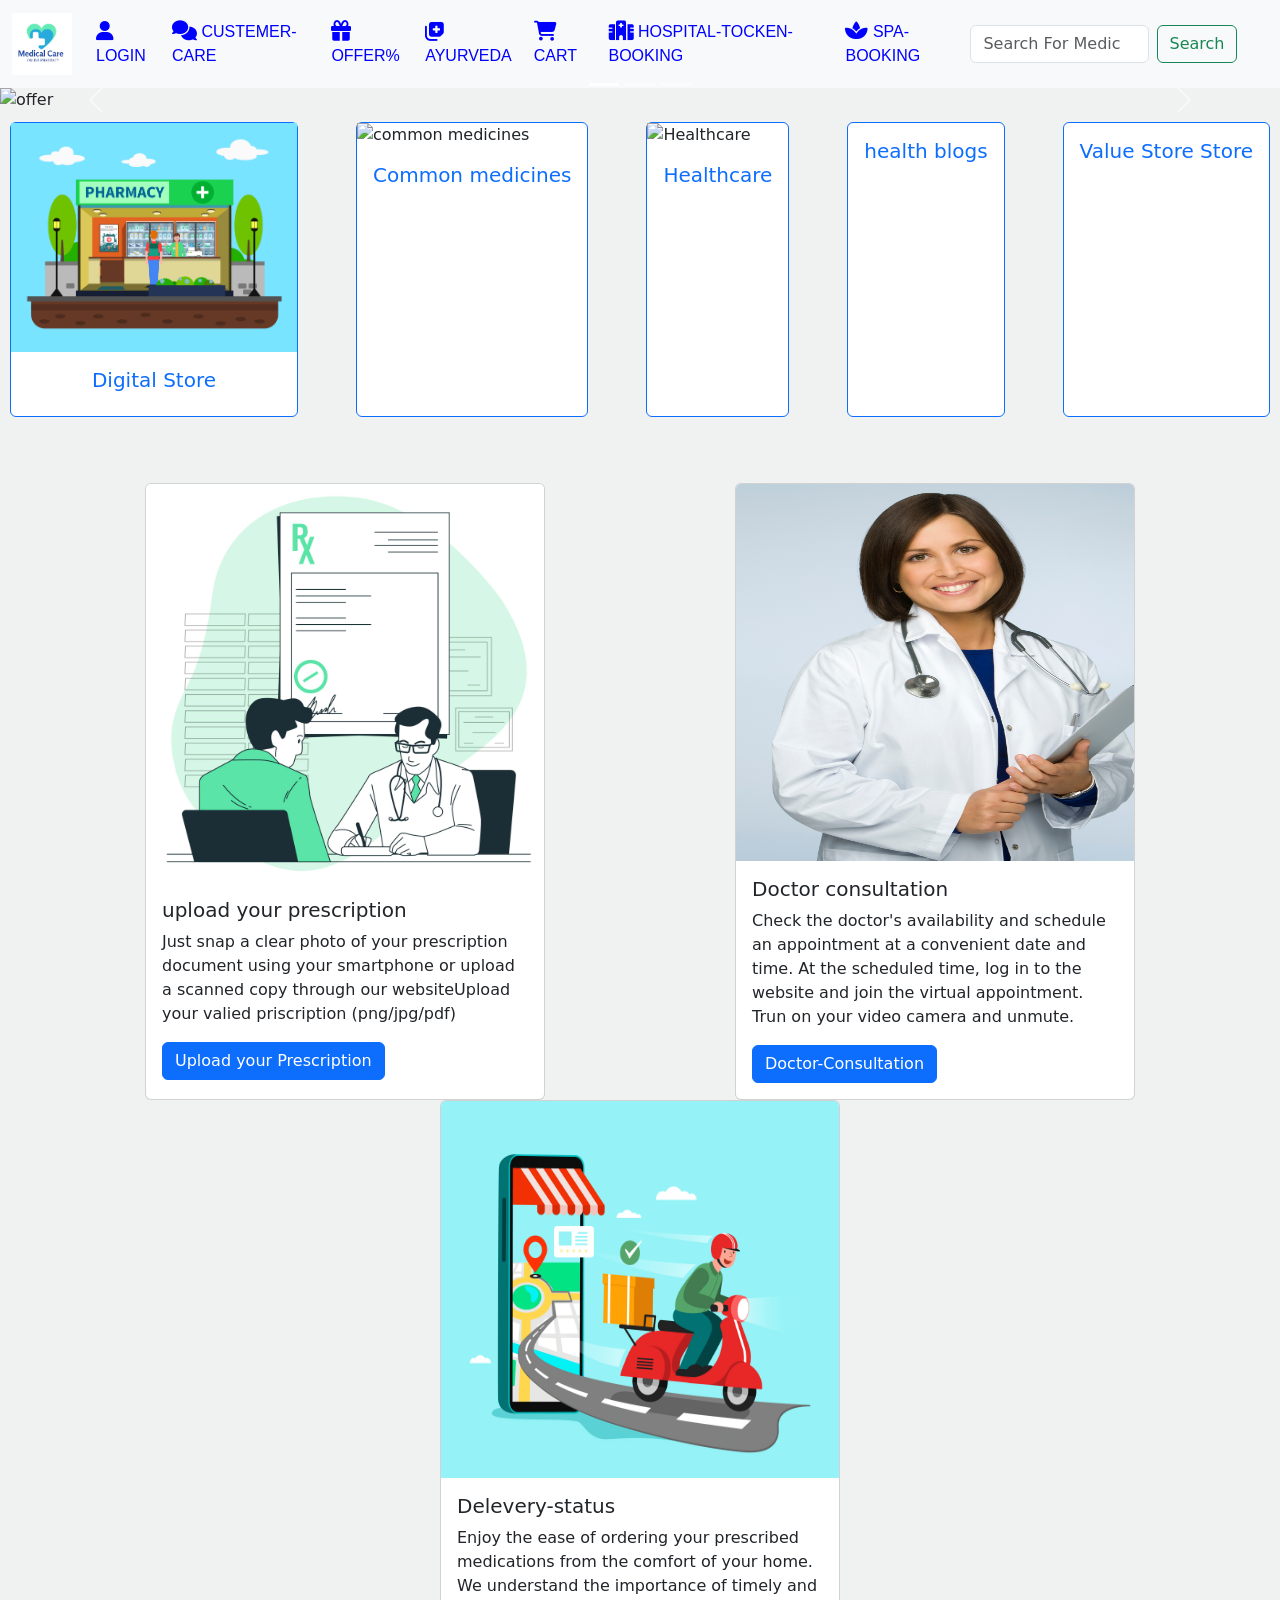
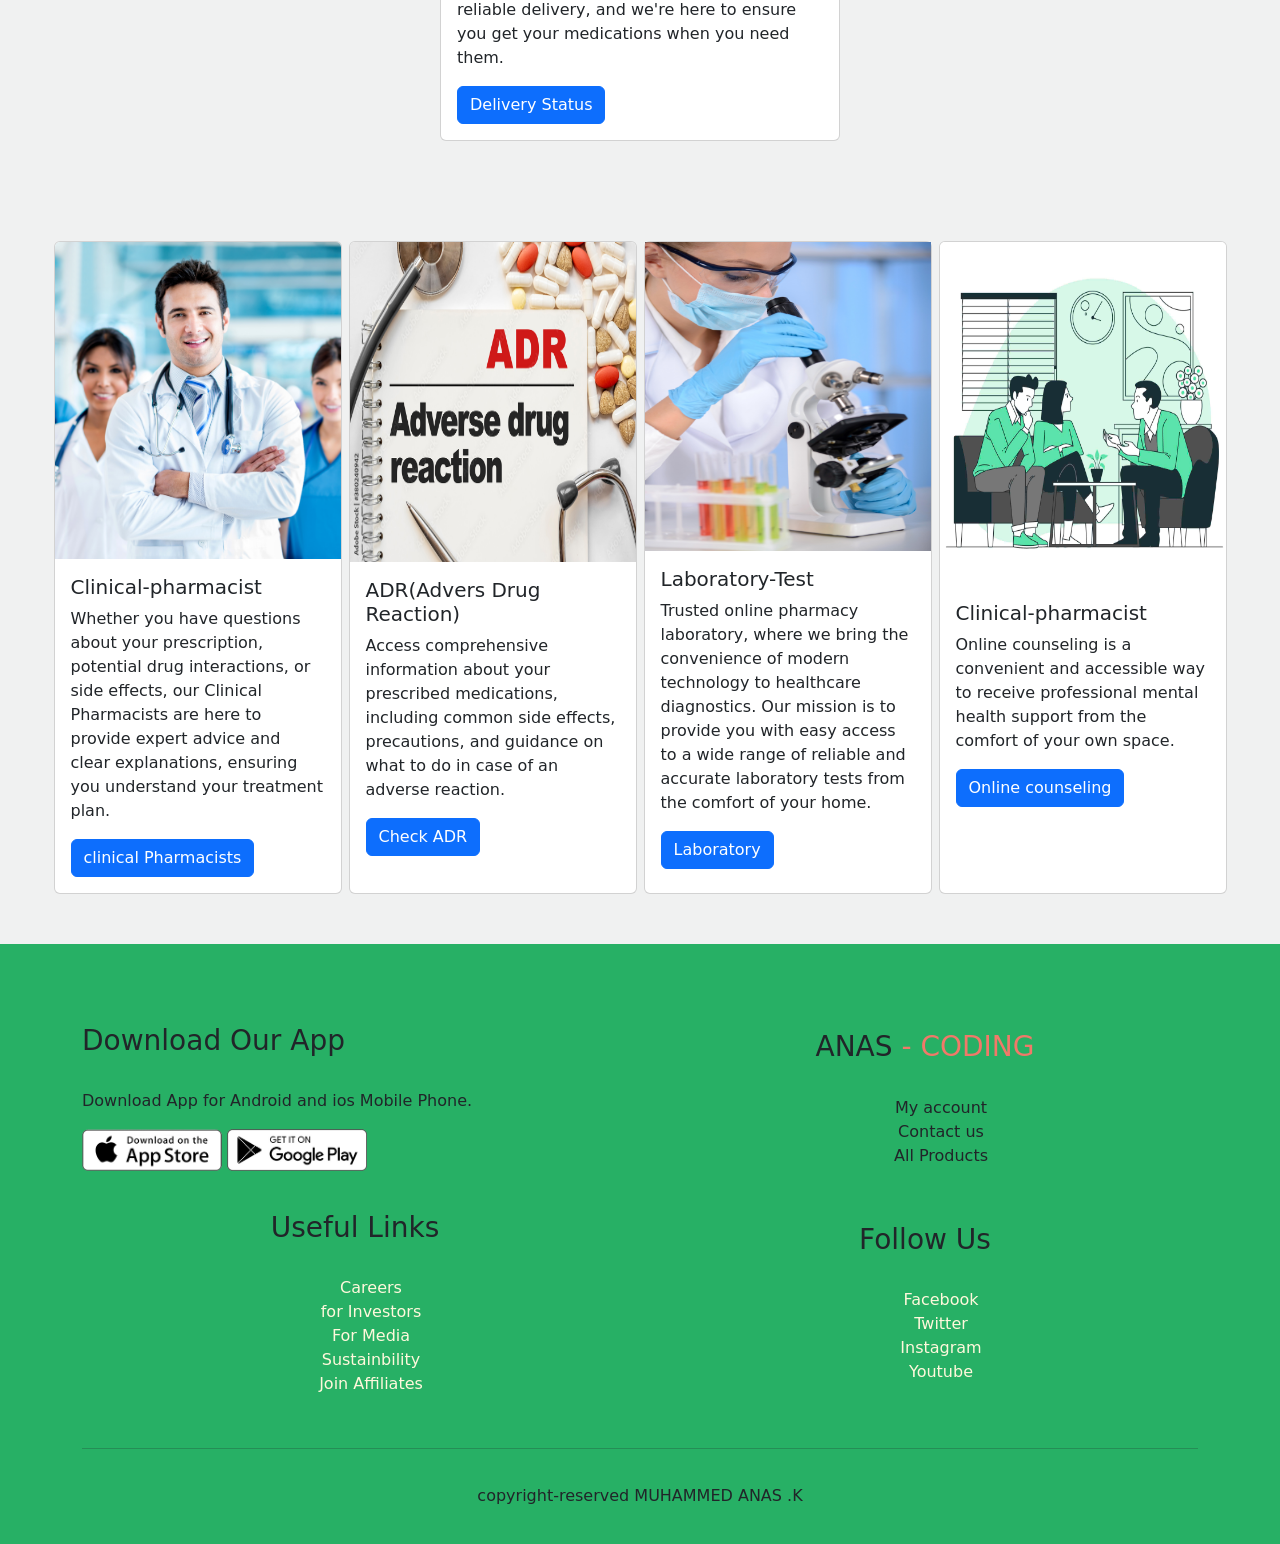
==== index.html @ 728f0f05 "frist stage uploading" ====
<!DOCTYPE html>
<html lang="en">
<head>
    <meta charset="UTF-8">
    <meta name="viewport" content="width=device-width, initial-scale=1.0">
    <title> Online-pharmacy.in</title>
    <link rel="stylesheet" href="./index.css">
    <link rel="stylesheet" href="https://cdnjs.cloudflare.com/ajax/libs/font-awesome/6.4.2/css/all.min.css">
    
    <link href="https://cdn.jsdelivr.net/npm/bootstrap@5.3.2/dist/css/bootstrap.min.css" rel="stylesheet" integrity="sha384-T3c6CoIi6uLrA9TneNEoa7RxnatzjcDSCmG1MXxSR1GAsXEV/Dwwykc2MPK8M2HN" crossorigin="anonymous">
</head>
<body style="background-color: #f0f1f1;"  >
  <nav class="navbar navbar-expand-lg bg-body-tertiary">
    <div  class="container-fluid">
      <a class="navbar-brand" href="./logo.html"><img style="width: 60px;" src="./Screenshot 2023-09-29 180954.png" alt=""></a>
      <button class="navbar-toggler" type="button" data-bs-toggle="collapse" data-bs-target="#navbarText" aria-controls="navbarText" aria-expanded="false" aria-label="Toggle navigation">
        <span class="navbar-toggler-icon"></span>
      </button>
      <div class="collapse navbar-collapse" id="navbarText">
        <ul class="navbar-nav me-auto mb-2 mb-lg-0">
          <li class="nav-item">
            <a style=" font-family: 'Franklin Gothic Medium', 'Arial Narrow', Arial, sans-serif; color: blue;" class="nav-link active " aria-current="page" href="./loginpage/loginpage.html">
              <i class="fas fa-user  fa-lg"></i> LOGIN  
             </a>
          </li>
          <li class="nav-item">
            <a style=" font-family: 'Franklin Gothic Medium', 'Arial Narrow', Arial, sans-serif; color: blue;" class="nav-link" href="./logo.html">
             <i class="fas fa-comments fa-lg"></i>  CUSTEMER-CARE</a>
          </li>
          <li class="nav-item">
            <a style=" font-family: 'Franklin Gothic Medium', 'Arial Narrow', Arial, sans-serif; color: blue;" class="nav-link" href="./logo.html">
              <i class="fas fa-gift  fa-lg"></i>  OFFER%</a>
          </li>
          <li class="nav-item">
            <a style=" font-family: 'Franklin Gothic Medium', 'Arial Narrow', Arial, sans-serif; color: blue;" class="nav-link" href="./logo.html">
              <i class="fas fa-notes-medical  fa-lg"></i>  AYURVEDA</a>
          </li>
          <li class="nav-item">
            <a style=" font-family: 'Franklin Gothic Medium', 'Arial Narrow', Arial, sans-serif; color: blue;" class="nav-link" href="./logo.html">
              <i class="fas fa-cart-shopping  fa-lg"></i> CART</a>
          </li>
          <li class="nav-item">
            <a style=" font-family: 'Franklin Gothic Medium', 'Arial Narrow', Arial, sans-serif; color: blue;" class="nav-link" href="./logo.html">
              <i class="fas fa-hospital  fa-lg"></i>  HOSPITAL-TOCKEN-BOOKING</a>
          </li>
          <li class="nav-item">
            <a style=" font-family: 'Franklin Gothic Medium', 'Arial Narrow', Arial, sans-serif; color: blue;" class="nav-link" href="./logo.html">
              <i class="fas fa-spa  fa-lg"></i>  SPA-BOOKING</a>
          </li>
          
        </ul>
        <span class="navbar-text ">
          <form class="d-flex">
            <input class="form-control me-2" type="search" placeholder="Search For Medicine" aria-label="Search">
            <button class="btn btn-outline-success" type="submit">Search</button>
                </form>
        </span>
      </div>
    </div>
  </nav>
  <div >
    <div id="carouselExampleCaptions" class="carousel slide">
      <div class="carousel-indicators">
        <button type="button" data-bs-target="#carouselExampleCaptions" data-bs-slide-to="0" class="active" aria-current="true" aria-label="Slide 1"></button>
        <button type="button" data-bs-target="#carouselExampleCaptions" data-bs-slide-to="1" aria-label="Slide 2"></button>
        <button type="button" data-bs-target="#carouselExampleCaptions" data-bs-slide-to="2" aria-label="Slide 3"></button>
      </div>
      <div class="carousel-inner">
        <div class="carousel-item active">
          <img src="https://www.netmeds.com/images/cms/aw_rbslider/slides/1689218735_NMS18-web-home.jpg
          " class="d-block w-100" alt="offer">
          <div class="carousel-caption d-none d-md-block">
            
            
          </div>
        </div>
        <div class="carousel-item">
          <img src="https://www.netmeds.com/images/cms/aw_rbslider/slides/1690976982_Web_Home_Bannerddd.jpg" class="d-block w-100" alt="...">
          <div class="carousel-caption d-none d-md-block">
            
            
          </div>
        </div>
        <div class="carousel-item">
          <img src="https://www.netmeds.com/images/cms/aw_rbslider/slides/1689009790_Web_Home_Banner.jpg
          " class="d-block w-100" alt="...">
          <div class="carousel-caption d-none d-md-block">
            
            
          </div>
        </div>
      </div>
      <button class="carousel-control-prev" type="button" data-bs-target="#carouselExampleCaptions" data-bs-slide="prev">
        <span class="carousel-control-prev-icon" aria-hidden="true"></span>
        <span class="visually-hidden">Previous</span>
      </button>
      <button class="carousel-control-next" type="button" data-bs-target="#carouselExampleCaptions" data-bs-slide="next">
        <span class="carousel-control-next-icon" aria-hidden="true"></span>
        <span class="visually-hidden">Next</span>
      </button>
    </div>
  
   
      <div >
        
                       <!-- medcin 3rd row -->
                       <div class="firstcnt" style="align-items: center; vertical-align: center;">
                        <div style="justify-content: space-between; display: flex; flex-wrap: wrap;">
                          <div class="card border-primary mb-3" style="max-width: 18rem;">
                            <img src="./img3/digital pharmacy/11599.jpg" alt="Digital Store">
                            <div class="card-body text-primary">
                              <h5 class="card-title txt-cntr">Digital Store</h5>
                            </div>
                          </div>
                          <div class="card border-primary mb-3" style="max-width: 18rem;">
                            <img src="https://assets.pharmeasy.in/apothecary/images/medicine_ff.webp?dim=256x0" alt="common medicines">
                            <div class="card-body text-primary">
                              <h5 class="card-title txt-cntr">Common medicines</h5>
                            </div>
                          </div>
                          <div class="card border-primary mb-3" style="max-width: 18rem;">
                            <img src="https://assets.pharmeasy.in/apothecary/images/healthcare_ff.webp?dim=256x0" alt="Healthcare">
                            <div class="card-body text-primary">
                              <h5 class="card-title txt-cntr">Healthcare</h5>
                            </div>
                          </div>
                          <div class="card border-primary mb-3" style="max-width: 18rem;">
                            <img src="https://assets.pharmeasy.in/apothecary/images/health_blogs_ff.webp?dim=256x0" alt="">
                            <div class="card-body text-primary">
                              <h5 class="card-title txt-cntr">health blogs</h5>
                            </div>
                          </div>
                          <div class="card border-primary mb-3" style="max-width: 18rem;">
                            <img src="https://assets.pharmeasy.in/apothecary/images/value_store.png?dim=256x0" alt="">
                            <div class="card-body text-primary">
                              <h5 class="card-title txt-cntr">Value Store Store</h5>
                            </div>
                          </div>
                        </div>
                       </div>
  <!-- .........services............................................................. -->
    
   </div>
   <div class="crds-dtls " >
    <div class="card" style="width: 25rem;">
      <img style="width:100%; height: 170p;"  src="./img/rx/5703042.jpg" class="card-img-top" alt="doctor consultation">
      <div class="card-body">
        <h5 class="card-title">upload your prescription</h5>
        <p class="card-text">
          Just snap a clear photo of your prescription document using your smartphone or upload a scanned copy through our websiteUpload your valied priscription (png/jpg/pdf) </p>
        <a href="#" class="btn btn-primary">Upload your Prescription</a>
      </div>
    </div>
    <div class="card crds-dtls1" style="width: 25rem;">
      <img style="width: 100%; height: 377px; overflow: hidden;" src="./images2/docter/femalr dr/5.png " class="card-img-top" alt="...">
      <div class="card-body">
        <h5 class="card-title">Doctor consultation</h5>
        <p class="card-text">Check the doctor's availability and schedule an appointment at a convenient date and time.
          At the scheduled time, log in to the website and join the virtual appointment.
           Trun on your video camera and unmute.</p>
        <a href="#" class="btn btn-primary">Doctor-Consultation</a>
      </div>
    </div>
    <div class="card crds-dtls1" style="width: 25rem;">
      <img style="width: 100%; height: 377px;" src="./images2/delevery boy/delevy/delevy-1.png" class="card-img-top" alt="...">
      <div class="card-body">
        <h5  class="card-title ">Delevery-status</h5>
        <p class="card-text">
          Enjoy the ease of ordering your prescribed medications from the comfort of your home. We understand the importance of timely and reliable delivery, and we're here to ensure you get your medications when you need them.

        </p>
        <a href="./Screenshot 2023-09-29 180954.png"  class="btn btn-primary ">Delivery Status</a>
      </div>
    </div>
  </div>
  <div class="crds-dtls">
    
    <div class="card" style="width: 18rem;">
     <div style="width:100%; height:auto; overflow: hidden;">
      <img src="./images2/docter/dr male/4.2.png" class="card-img-top" alt="...">
     </div>
      <div class="card-body">
        <h5 class="card-title">Clinical-pharmacist</h5>
        <p class="card-text"> Whether you have questions about your prescription, potential drug interactions, or side effects, our Clinical Pharmacists are here to provide expert advice and clear explanations, ensuring you understand your treatment plan.</p>
        <a href="./logo.html" class="btn btn-primary">clinical Pharmacists</a>
      </div>
    </div>
    <div class="card crds-dtls1" style="width: 18rem;">
      <img style="width: 100%; height: 320px;" src="./images2/adr-new/AdobeStock_380240942_Preview.jpeg" class="card-img-top" alt="...">
      <div class="card-body">
        <h5 class="card-title">ADR(Advers Drug Reaction)</h5>
        <p class="card-text">Access comprehensive information about your prescribed medications, including common side effects, precautions, and guidance on what to do in case of an adverse reaction.</p>
        <a href="#" class="btn btn-primary">Check ADR</a>
      </div>
    </div>
    <div  class="card" style="width: 18rem;">
      <img class="" style="width: 100%; height:309px" src="./images2/lab/7.png" class="card-img-top" alt="...">
      <div class="card-body">
        <h5 class="card-title">Laboratory-Test</h5>
        <p class="card-text"> Trusted online pharmacy laboratory, where we bring the convenience of modern technology to healthcare diagnostics. Our mission is to provide you with easy access to a wide range of reliable and accurate laboratory tests from the comfort of your home.</p>
        <a href="./Screenshot 2023-09-29 180954.png" class="btn btn-primary">Laboratory</a>
      </div>
    </div>
    <div class="card " style="width: 18rem;">
      <img style="width: 100%; height: 343px" src="./img3/counceling/4256008.jpg" class="card-img-top" alt="...">
      <div class="card-body">
        <h5 class="card-title">Clinical-pharmacist</h5>
        <p class="card-text">Online counseling is a convenient and accessible way to receive professional mental health support from the comfort of your own space. </p>
        <a href="#" class="btn btn-primary">Online counseling</a>
      </div>
    </div>
  </div>
  <!-- footer.......................... -->
  
    

    <script src="https://cdn.jsdelivr.net/npm/bootstrap@5.3.2/dist/js/bootstrap.bundle.min.js" integrity="sha384-C6RzsynM9kWDrMNeT87bh95OGNyZPhcTNXj1NW7RuBCsyN/o0jlpcV8Qyq46cDfL" crossorigin="anonymous"></script>
    <div class="footer clr">
      <div class="container">
          <div class="row">
              <div class="col-6 footer-col-1">
                  <h3><a href="./logo.html"></a>Download Our App</h3>
                  <p>Download App for Android and ios Mobile Phone.</p>
                  <div class="app-logo">
                      <img src="./img/upload/app-store.png" alt="">
                      <img src="./img/upload/play-store.png" alt="">
                  </div>
              </div>
              <div class="col-6 footer-col-2">
                  <h3>ANAS<span>  -  CODING</span></h3>
                  <ul>
                    <li> My account </li>
                    <li> Contact us</li>
                    <li> All Products</li>
                </ul>
              </div>
              <div class="col-6 footer-col-3">
                  <h3>Useful Links</h3>
                  <ul class="txt-dcrtn">
                      <li> Careers</li>
                      <li> for Investors</li>
                      <li> For Media</li>
                      <li> Sustainbility</li>
                      <li> Join Affiliates</li>
                  </ul>
              </div>
              <div class="col-6 footer-col-4">
                  <h3>Follow Us</h3>
                  <div  >
                    <ul>
                      <li><a class="txt-dcrtn" href="https://www.facebook.com/people/Muhammed-Anas-K/pfbid0ftkNSzyD5GEQQtYfWm64LbusF4Qo3MbL6nUWVMMf5MEoR4vnAKM8aAUBWHcaJBCBl/">Facebook</a></li>
                      <li><a class="txt-dcrtn" href="./logo.html"> Twitter</a></li>
                      <li><a class="txt-dcrtn" href="https://www.instagram.com/md_anz.k/"> Instagram </a> </li>
                      <li><a class="txt-dcrtn" href="https://www.youtube.com/@md_anz.k857"> Youtube</a> </li>
                  </ul>
                  </div>
              </div>
          </div>
          <hr>
          <p class="copyright">copyright-reserved MUHAMMED ANAS .K</p>
      </div>
  </div>
</body>


</html>
---- index.css ----
@media screen and ( max-width: 600px){
 .container-fluid{
	width: 250px;
 }
	
 }

/* footer */
body{
    background-color: rgb(255, 255, 255);
}
.container1{
    width: 230px;
    height: 145px;
    padding: 20px;
    border: solid 1px #000;

}
.con{
    padding: 20px;
}
.crds-dtls{
    display: flex; 
    padding: 50px; 
    justify-content:space-around;  
    flex-wrap: wrap;
}
.crds-dtls1{
width: 400px;
height: 386px;
}
.firstcnt{
    padding-top: 10px;
    padding-left: 10px;
    padding-right: 10px;
}
.txt-cntr{
    text-align: center;
}

/* footer */
.container{
	max-width: 1300px;
	margin: auto;
	padding-left: 2.5rem;
	padding-right: 2.5rem;
  }
  
  .footer{
	font-size: 1rem;
	padding: 80px 0 20px;
	align-items: top;
  }
  
  
  .footer h3{
	margin-bottom: 2.0rem;
  }
  
  .row{
	display: flex;
	align-items: center;
	flex-wrap: wrap;
	justify-content: space-around;
  }
  
  .col-6{
	min-width: 250px;
	margin-bottom: 20px;
  }
  
  .footer-col-1{
	flex-basis: 30%;
  }
  
  .footer-col-2{
	flex: 1;
	text-align: center;
  }
  
  .footer-col-1 img{
	width: 180px;
	margin-bottom: 20px;
  }
  
  .footer-col-3 ,.footer-col-4{
	flex-basis: 12%;
	text-align: center;
  }
  
  ul{
	list-style: none;
  }
  
  .app-store{
	margin-top: 20px;
  }
  
  .app-logo img{
	width: 140px;
  }
  
  
  .copyright{
	text-align: center;
	padding-top: 1.2rem;
	margin-bottom: 1rem;
  }
  
  .footer hr{
	background: none;
	height: 1px;
  }
  
  .f-logo small{
	font-size: 1.6rem;
	padding-bottom: 1rem;
  }
  
  span{
	color: #f17969;
  }
.clr{
	background-color: #27b065;
}
.txt-dcrtn{
  text-decoration: none;
  color: cornsilk;
}
@media (min-width:1134px){
  .firstimg {width: auto;}
  
}
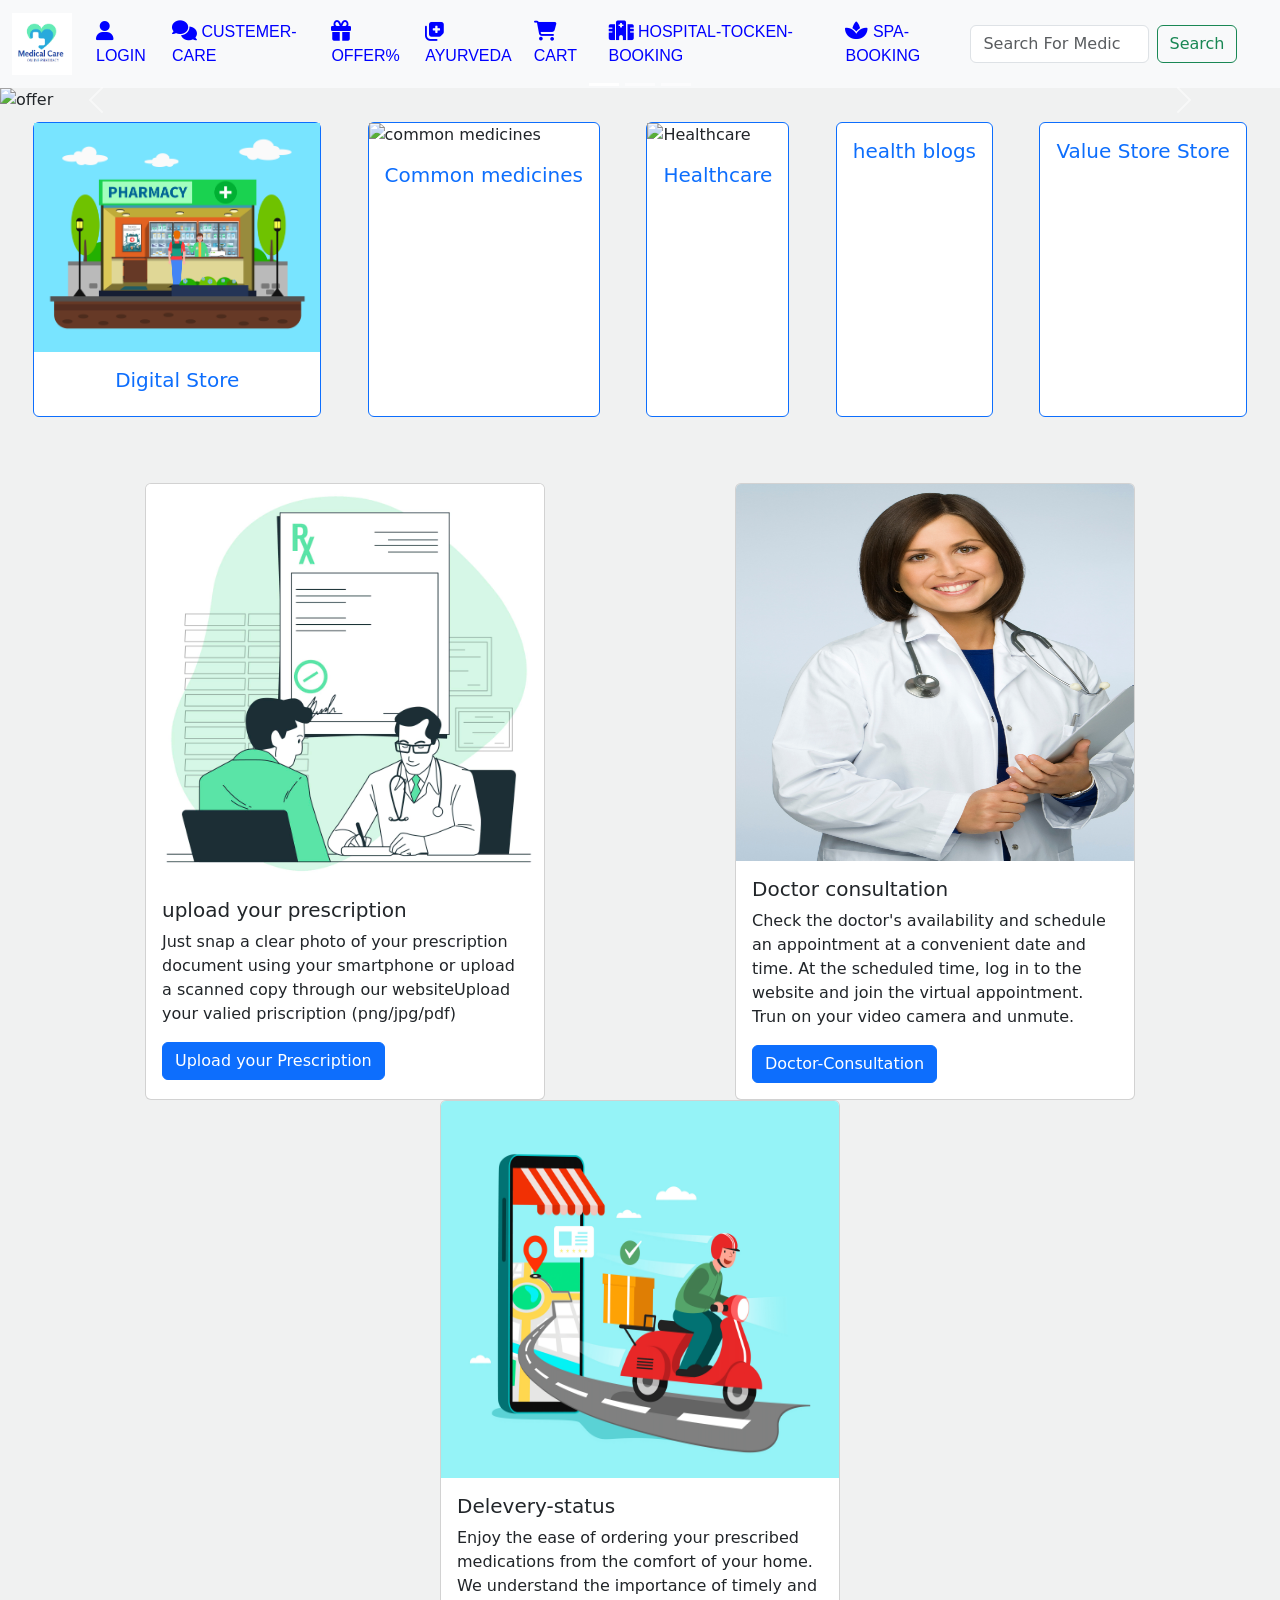
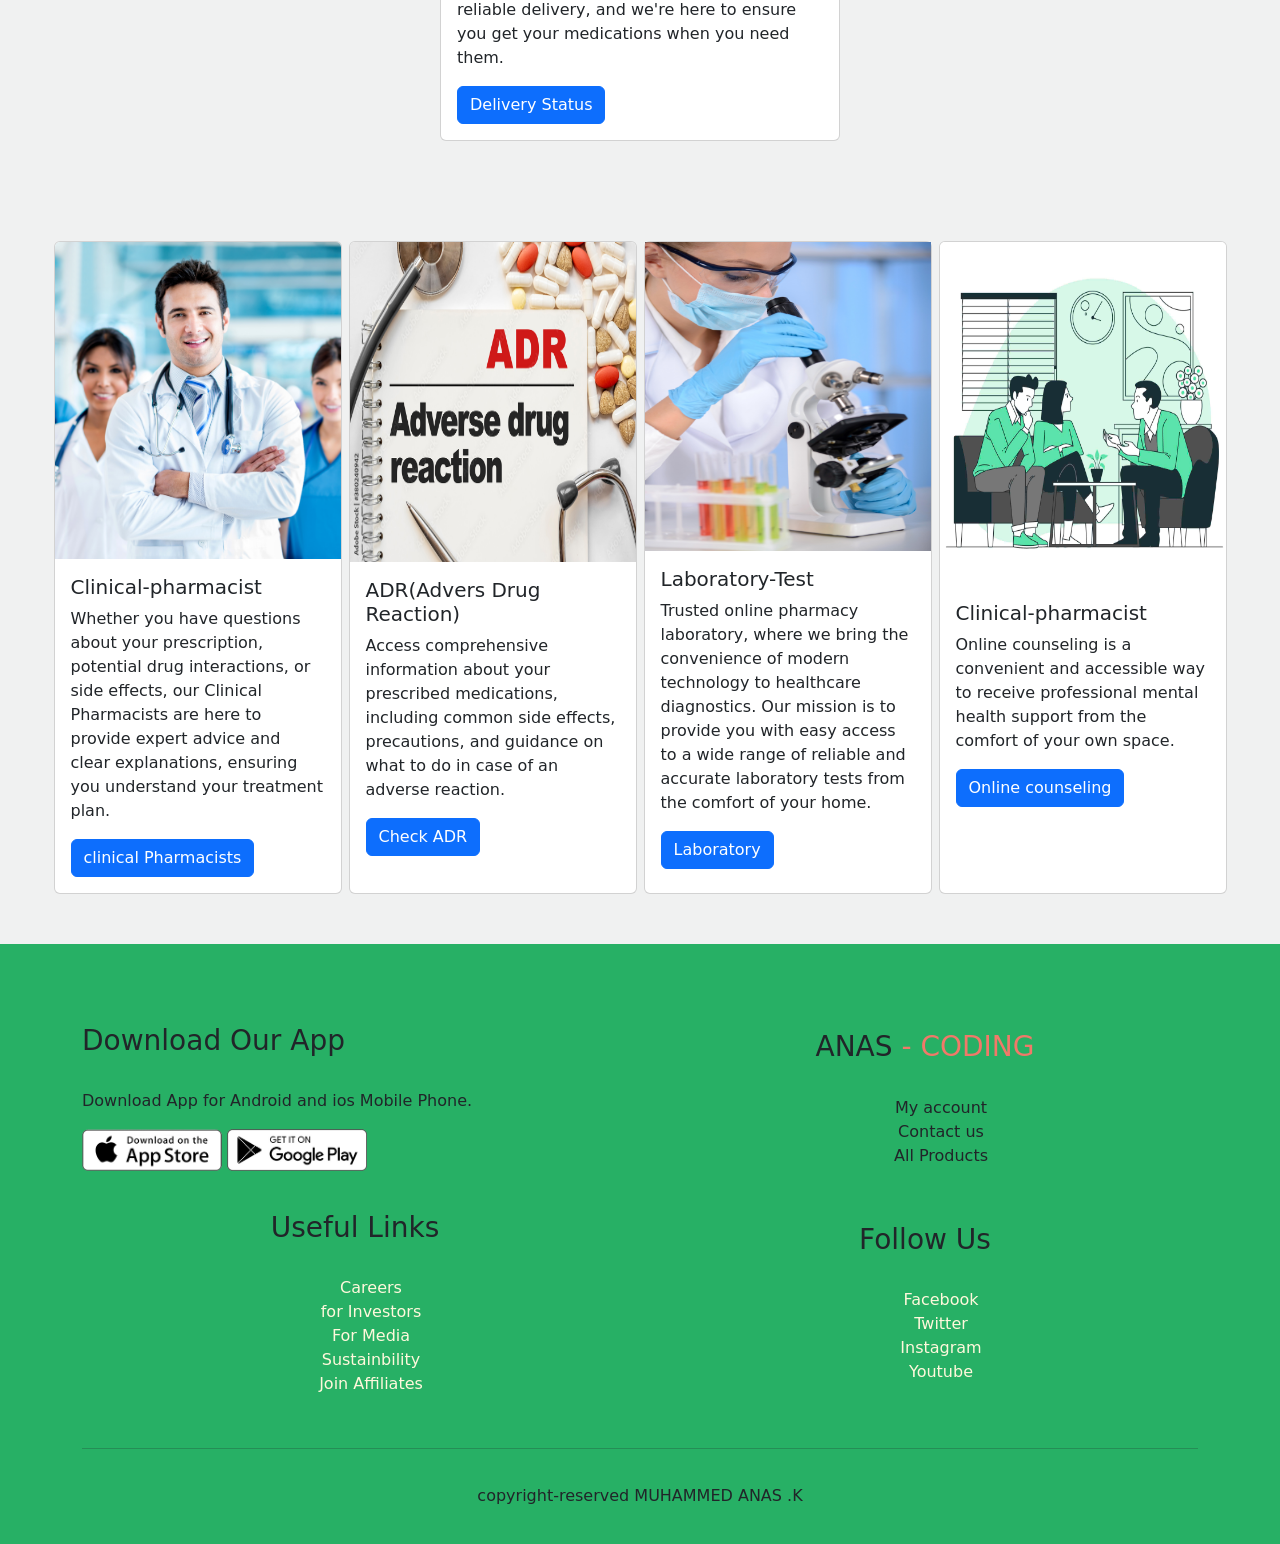
==== commit 0ea244ac: "frist div change (btwn-around)" ====
--- a/index.html
+++ b/index.html
@@ -105,7 +105,7 @@
         
                        <!-- medcin 3rd row -->
                        <div class="firstcnt" style="align-items: center; vertical-align: center;">
-                        <div style="justify-content: space-between; display: flex; flex-wrap: wrap;">
+                        <div style="justify-content: space-around; display: flex; flex-wrap: wrap;">
                           <div class="card border-primary mb-3" style="max-width: 18rem;">
                             <img src="./img3/digital pharmacy/11599.jpg" alt="Digital Store">
                             <div class="card-body text-primary">
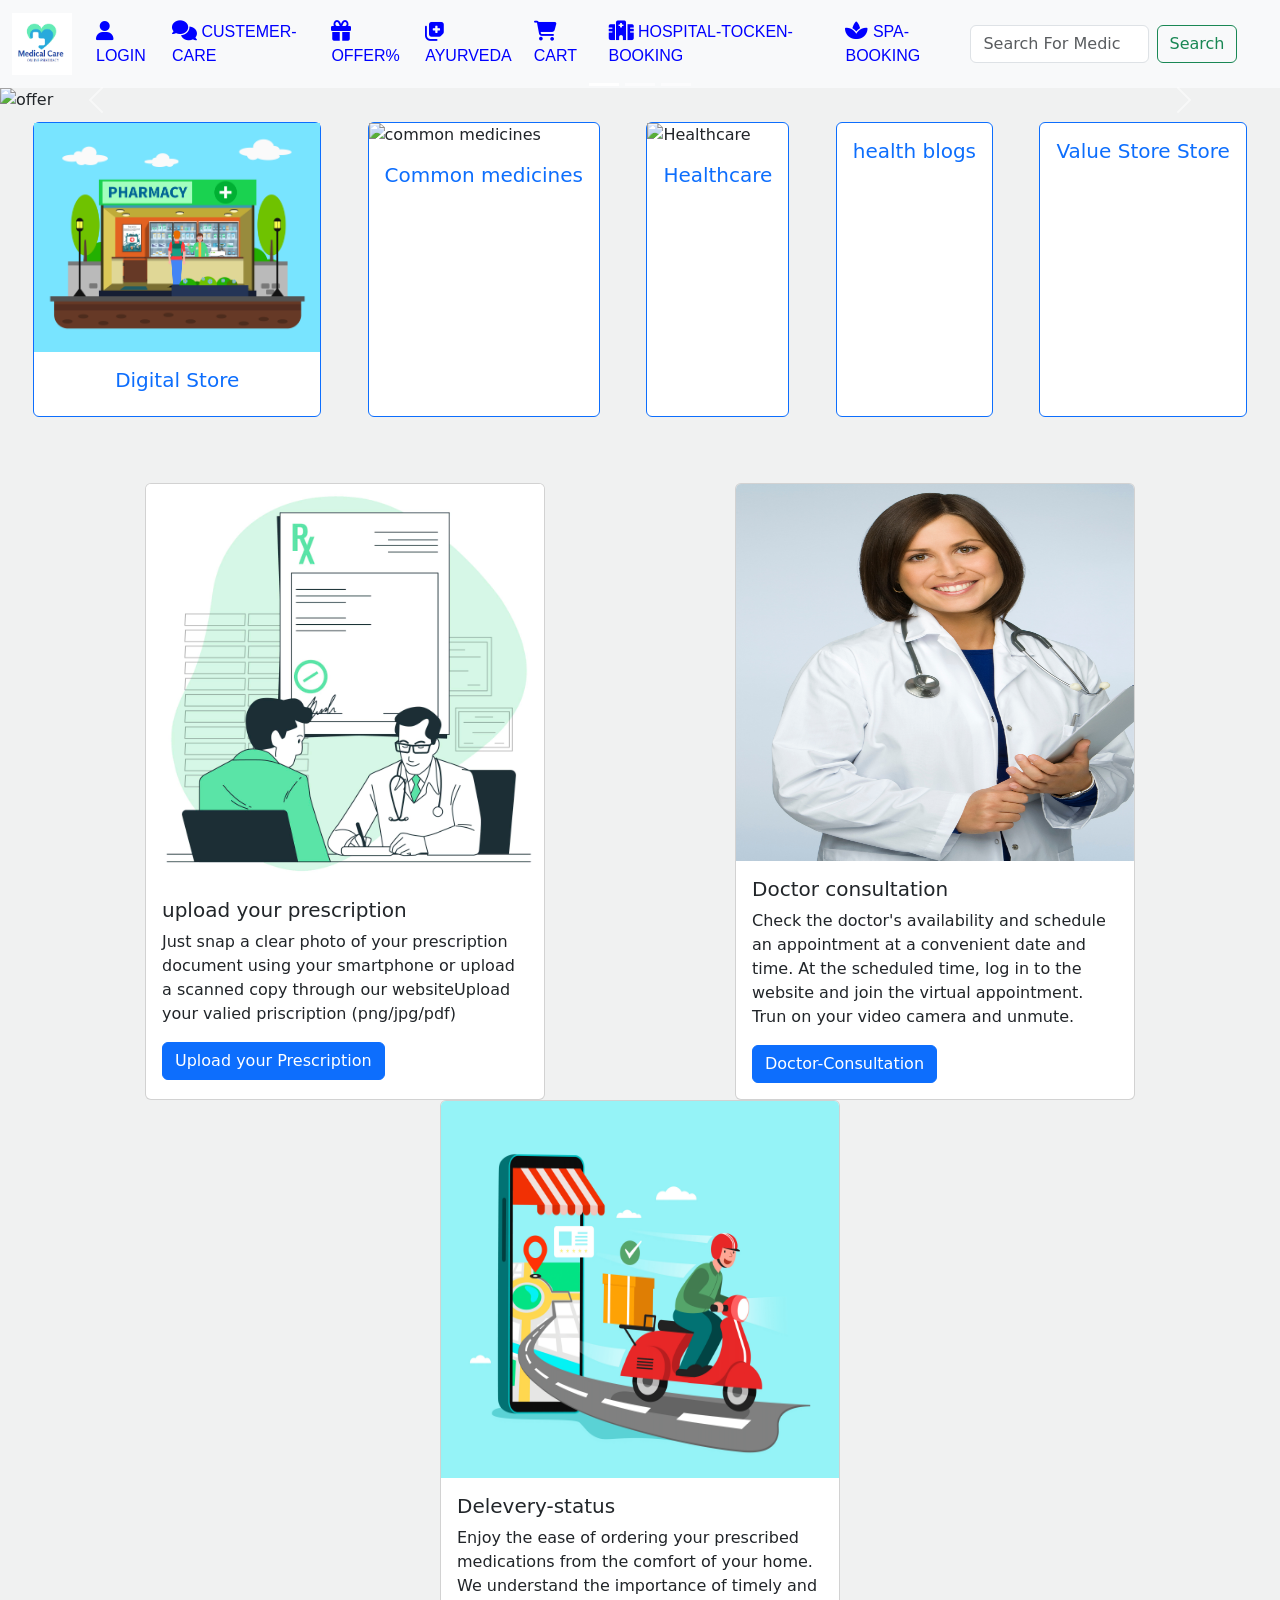
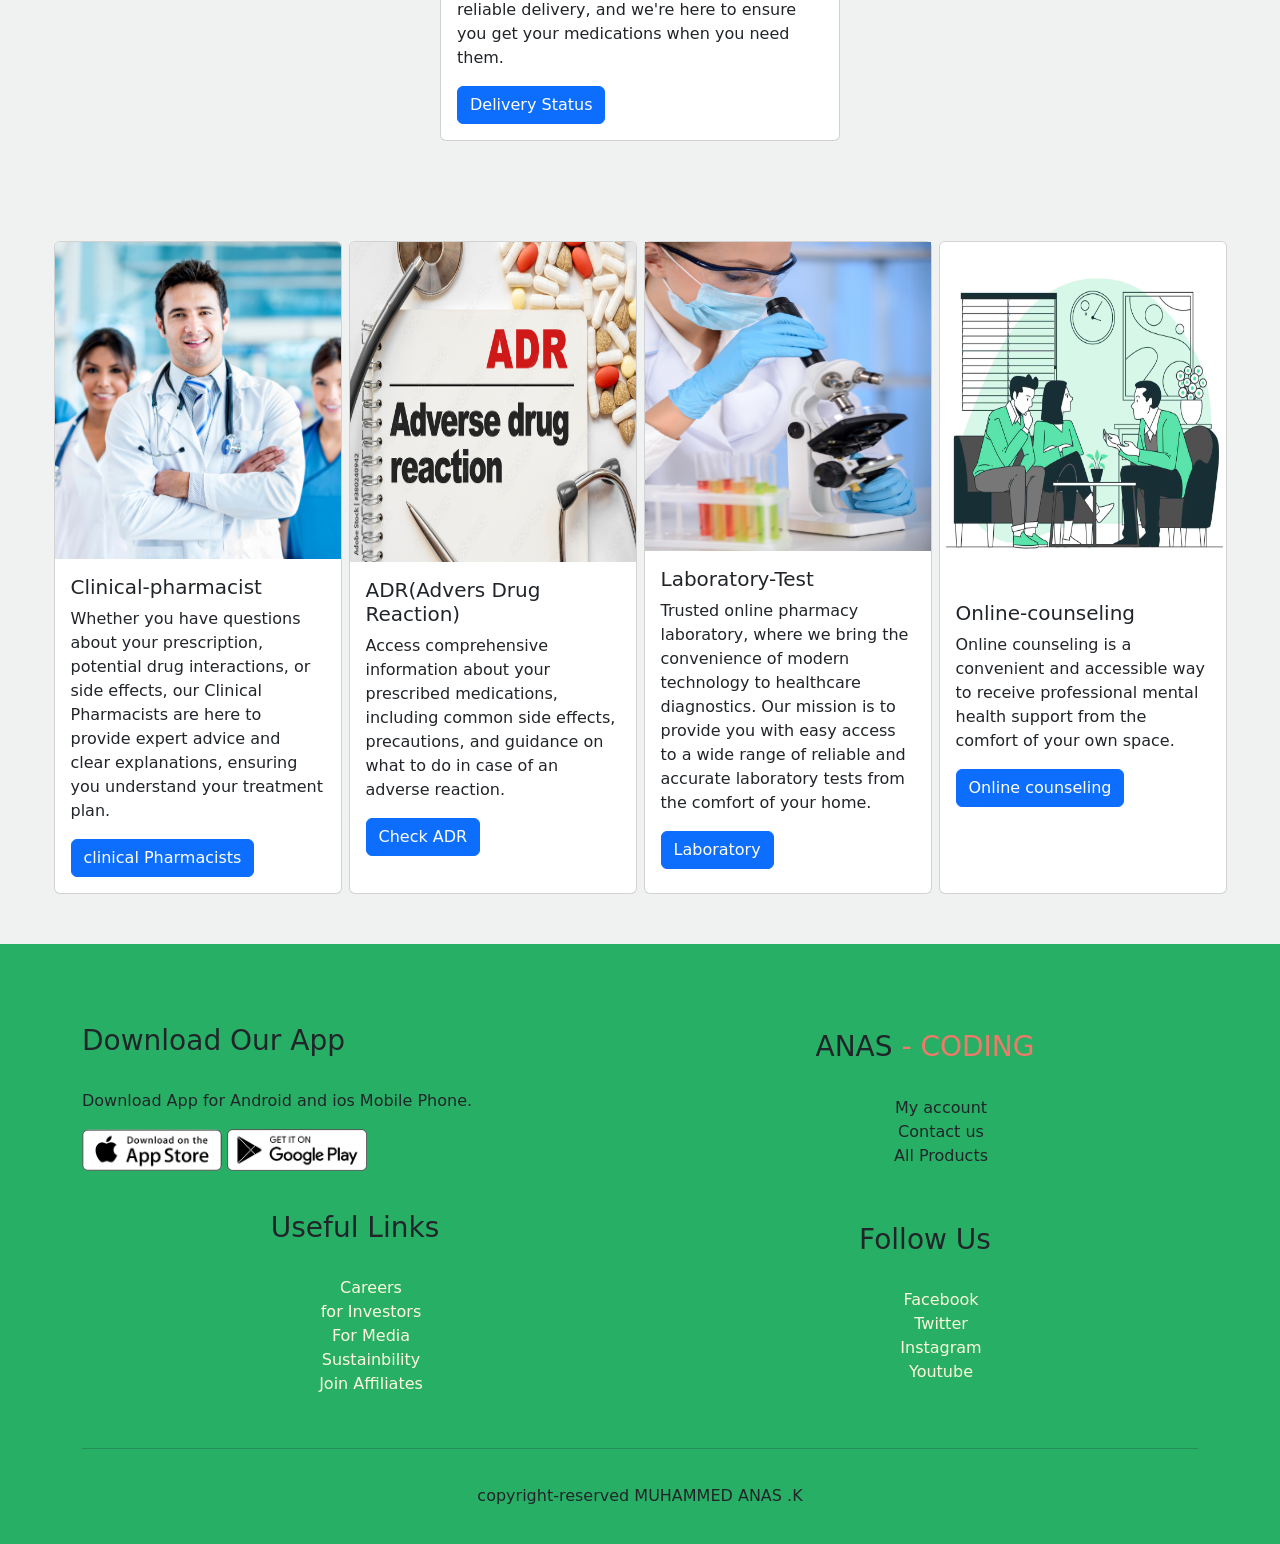
==== commit a9468698: "clinical-pahrmasit change to online counseling" ====
--- a/index.html
+++ b/index.html
@@ -101,7 +101,7 @@
     </div>
   
    
-      <div >
+      <div  class="gprw">
         
                        <!-- medcin 3rd row -->
                        <div class="firstcnt" style="align-items: center; vertical-align: center;">
@@ -204,7 +204,7 @@
     <div class="card " style="width: 18rem;">
       <img style="width: 100%; height: 343px" src="./img3/counceling/4256008.jpg" class="card-img-top" alt="...">
       <div class="card-body">
-        <h5 class="card-title">Clinical-pharmacist</h5>
+        <h5 class="card-title">Online-counseling</h5>
         <p class="card-text">Online counseling is a convenient and accessible way to receive professional mental health support from the comfort of your own space. </p>
         <a href="#" class="btn btn-primary">Online counseling</a>
       </div>
--- a/index.css
+++ b/index.css
@@ -100,6 +100,9 @@
   .app-logo img{
 	width: 140px;
   }
+  .gprw{
+    gap: 30px;
+  }
   
   
   .copyright{
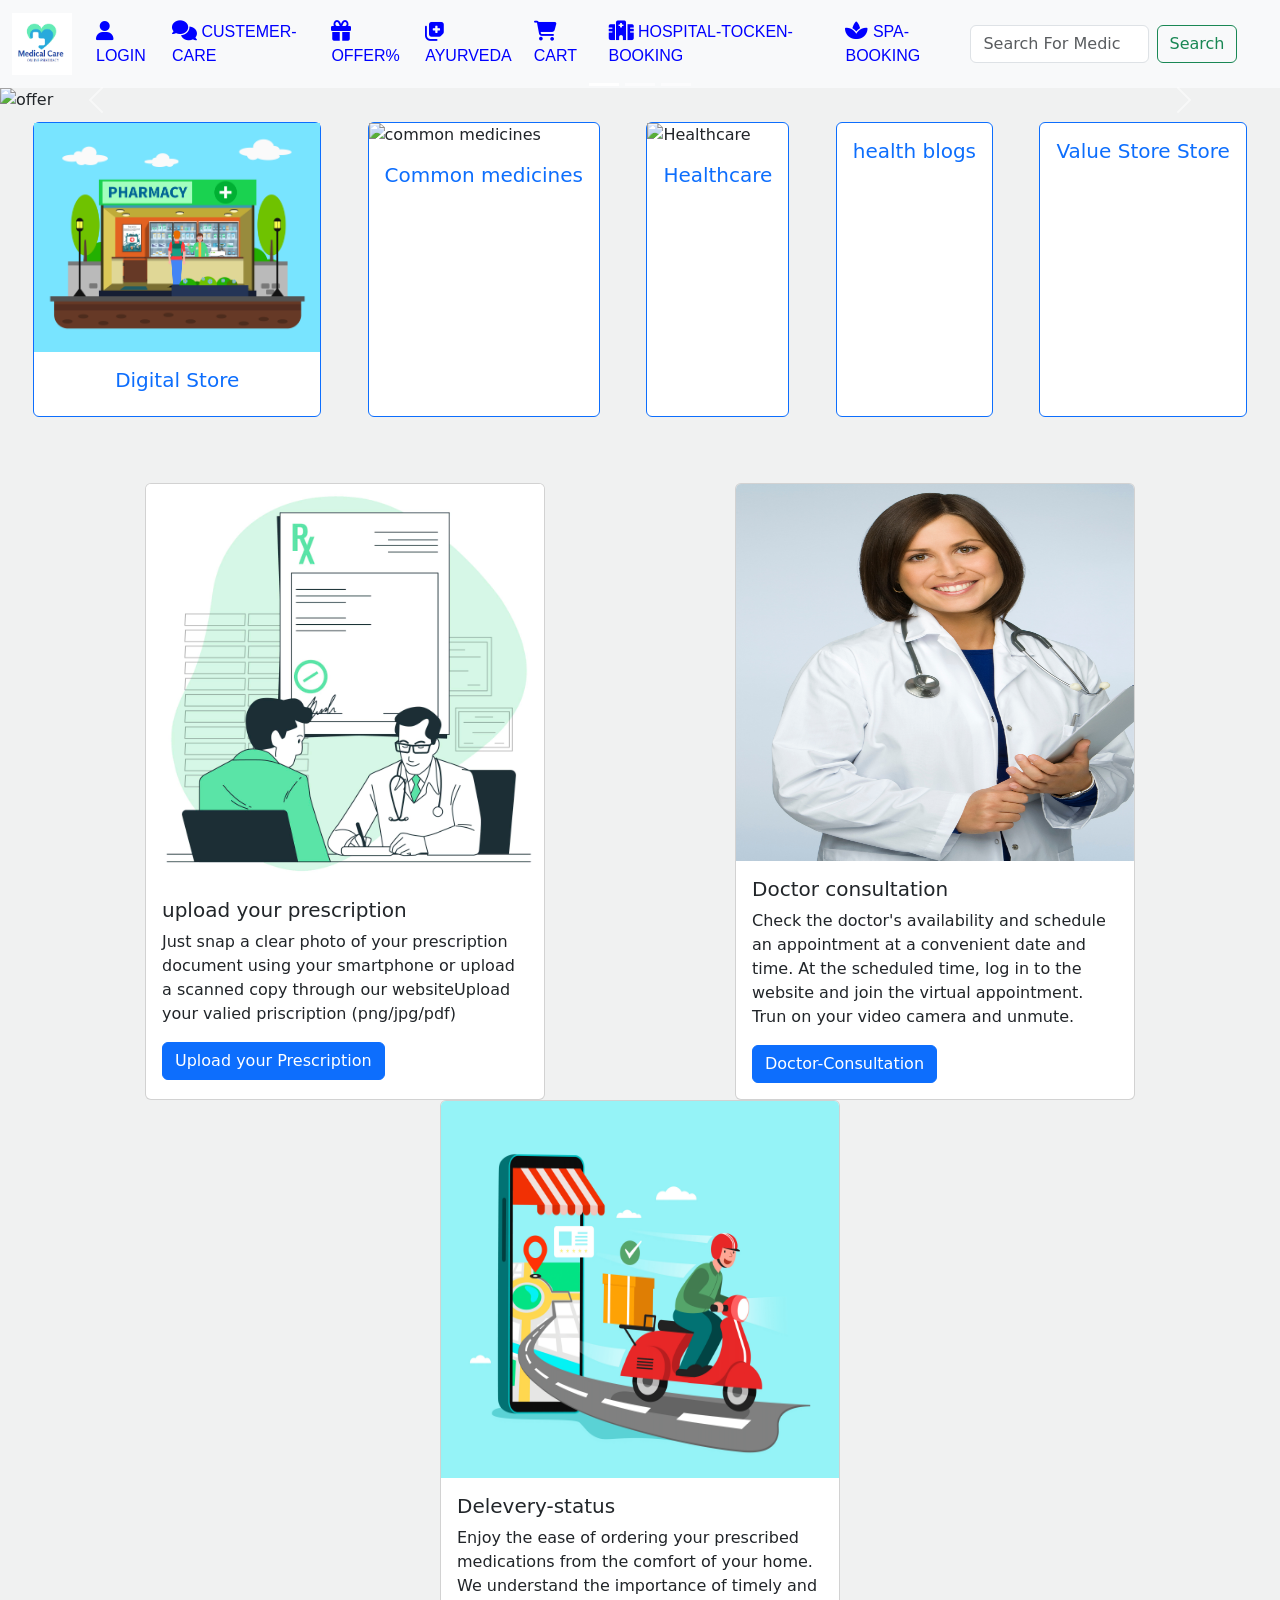
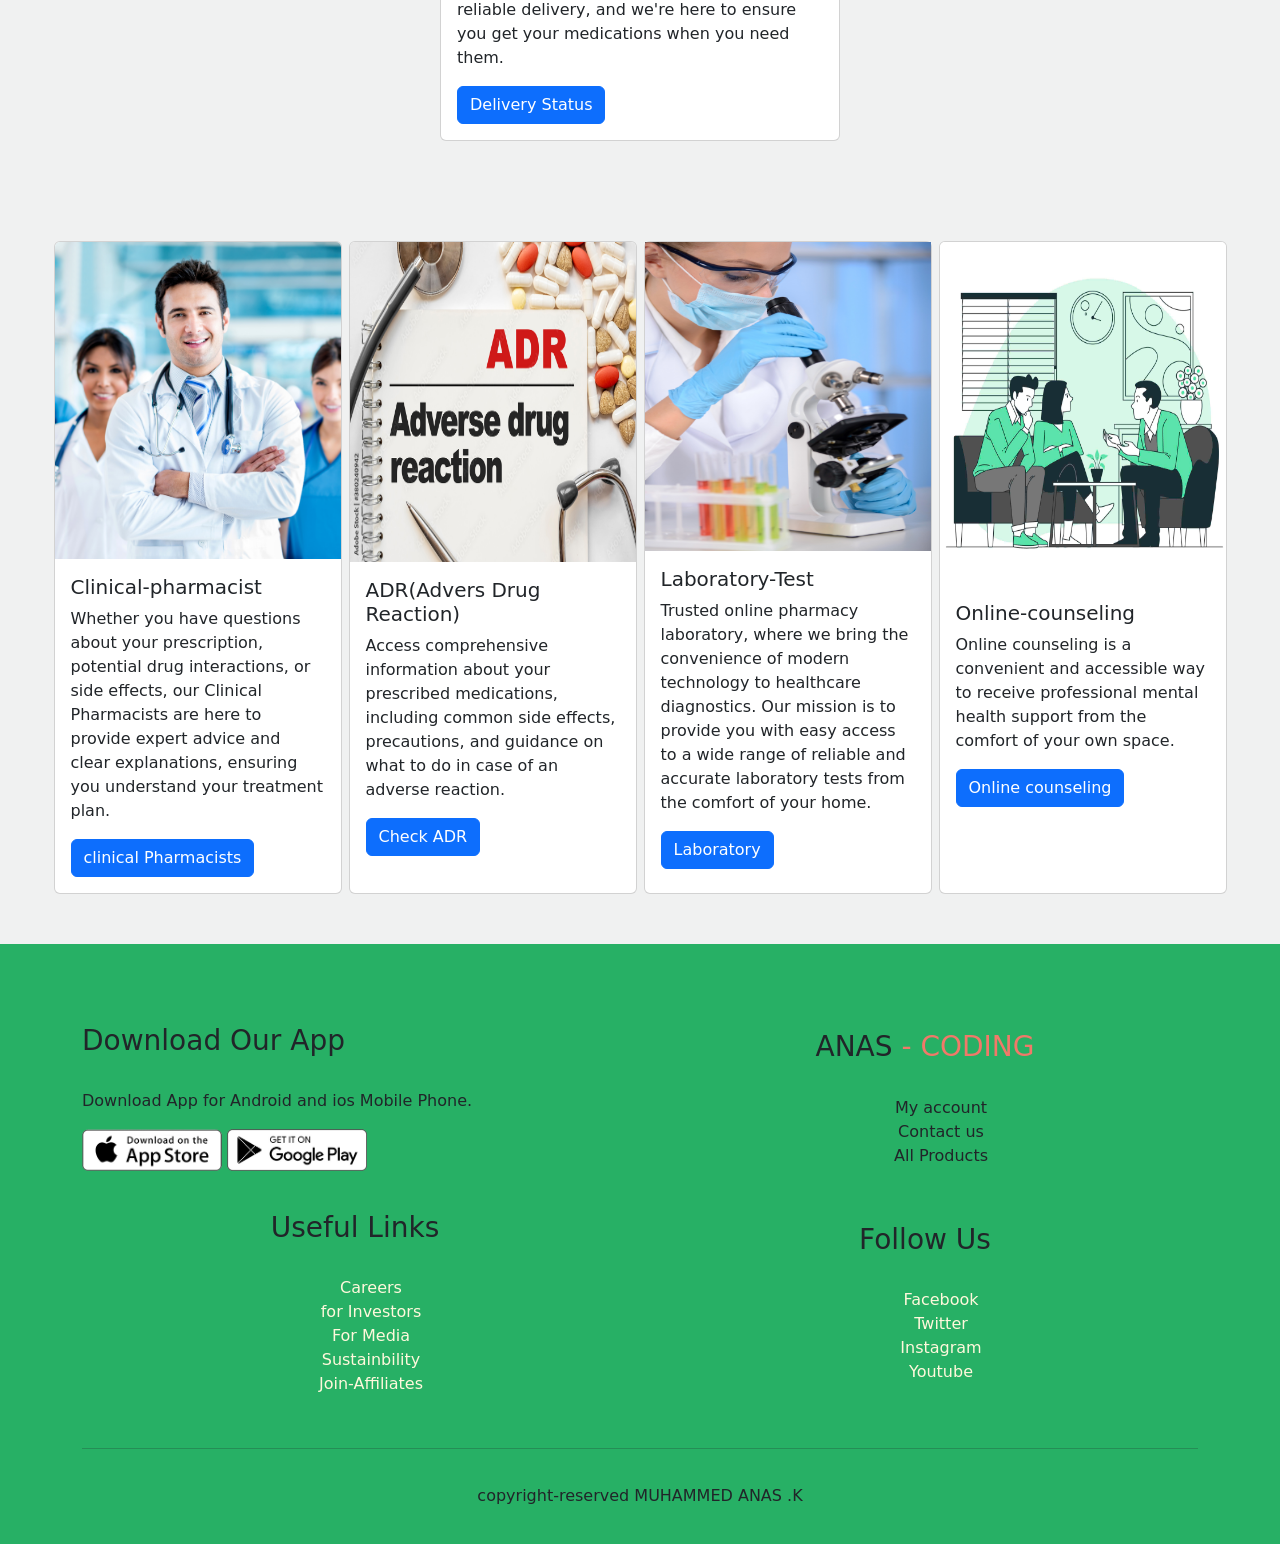
==== commit 419cef42: "(li join affiliates and clinical pharacist to counceling" ====
--- a/index.html
+++ b/index.html
@@ -241,7 +241,7 @@
                       <li> for Investors</li>
                       <li> For Media</li>
                       <li> Sustainbility</li>
-                      <li> Join Affiliates</li>
+                      <li> Join-Affiliates</li>
                   </ul>
               </div>
               <div class="col-6 footer-col-4">
